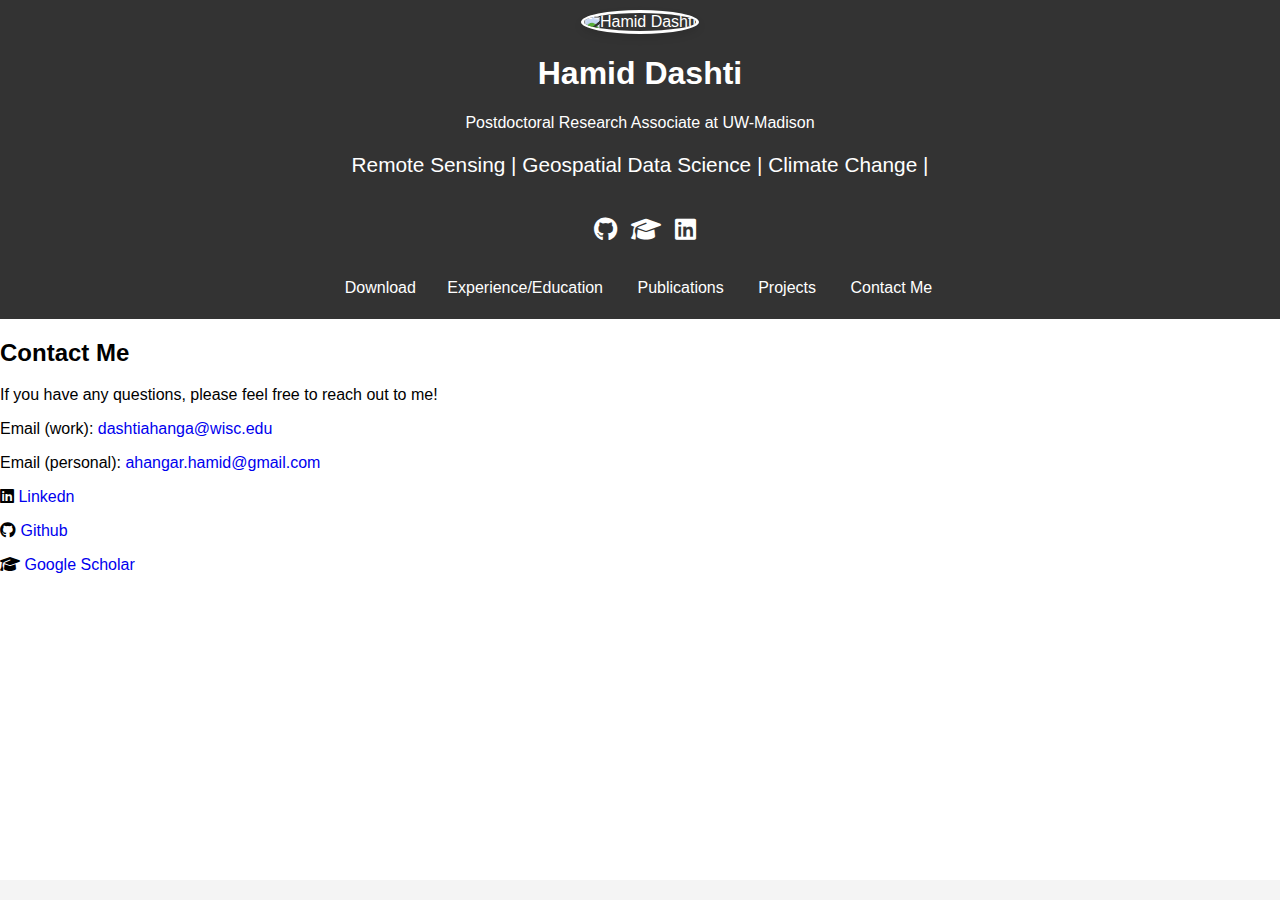
==== pages/contact.html @ 3af04557 "added contact me" ====
<!DOCTYPE html>
<html lang="en">
  <head>
    <meta charset="UTF-8" />
    <meta name="viewport" content="width=device-width, initial-scale=1.0" />
    <title>Contact - Hamid Dashti</title>
    <link
      rel="stylesheet"
      href="https://cdnjs.cloudflare.com/ajax/libs/font-awesome/6.4.0/css/all.min.css"
    />
    <link rel="stylesheet" href="../styles/styles.css" />
    <link
      href="https://fonts.googleapis.com/css2?family=Roboto:wght@400;700&display=swap"
      rel="stylesheet"
    />
  </head>
  <body>
    <header>
      <div class="profile-header">
        <div class="image-container">
          <img
            src="../images/profile.png"
            alt="Hamid Dashti"
            class="profile-image"
          />
        </div>
        <div class="header-content">
          <h1>Hamid Dashti</h1>

          <p class="introduction">
            Postdoctoral Research Associate at UW-Madison
            <span class="skills"
              >Remote Sensing | Geospatial Data Science | Climate Change |
            </span>
          </p>

          <div class="social-links">
            <a
              href="https://github.com/your_username"
              target="_blank"
              class="social-link"
            >
              <i class="fab fa-github"></i>
            </a>
            <a
              href="https://scholar.google.com/citations?user=your_id"
              target="_blank"
              class="social-link"
            >
              <i class="fas fa-graduation-cap"></i>
            </a>
            <a
              href="https://linkedin.com/in/your_username"
              target="_blank"
              class="social-link"
            >
              <i class="fab fa-linkedin"></i>
            </a>
          </div>
        </div>
      </div>
      <nav>
        <div class="dropdown">
          <button class="dropbtn">Download</button>
          <div class="dropdown-content">
            <a href="path_to_resume.pdf" download>Resume</a>
            <a href="path_to_cv.pdf" download>CV</a>
          </div>
        </div>
        <a href="../pages/experience-education.html">Experience/Education</a>
        <a href="../pages/publications.html">Publications</a>
        <a href="../pages/projects.html">Projects</a>
        <a href="../pages/contact.html">Contact Me</a>
      </nav>
    </header>

    <main>
      <section class="contact-section">
        <h2>Contact Me</h2>
        <p>If you have any questions, please feel free to reach out to me!</p>
        <div class="contact-links">
          <p>
            Email (work):
            <a href="mailto:dashtiahanga@wisc.edu">dashtiahanga@wisc.edu</a>
          </p>

          <p>
            Email (personal):
            <a href="mailto:ahangar.hamid@gmail.com">ahangar.hamid@gmail.com</a>
          </p>

          <p>
            <i class="fab fa-linkedin"></i>
            <a href="https://www.linkedin.com/in/hamid-dashti-6274a4a4/"
              >Linkedn</a
            >
          </p>

          <p>
            <i class="fab fa-github"></i>
            <a href="https://github.com/hamiddashti">Github</a>
          </p>

          <p>
            <i class="fas fa-graduation-cap"></i>
            <a
              href="https://scholar.google.com/citations?user=4PNlO6kAAAAJ&hl=en"
              >Google Scholar</a
            >
          </p>
        </div>
      </section>
    </main>

    <footer>
      <!-- Your existing footer here -->
    </footer>
  </body>
</html>
---- styles/styles.css ----
body {
  font-family: Arial, sans-serif;
  margin: 0;
  padding: 0;
}

header {
  background-color: #333;
  color: white;
  padding: 10px 0;
  text-align: center;
}
.header-content {
  margin-bottom: 1px;
}

.skills {
  display: block; /* Makes the span behave like a block-level element */
  font-size: 1.3em; /* Adjust as needed to make the font larger */
  margin-top: 1em; /* Adds some space between the two lines */
}

.introduction {
  text-align: center;
  margin-bottom: 20px;
  margin-top: 1px;
}

nav a {
  margin: 0 15px;
  color: white;
  text-decoration: none;
}

footer {
  position: fixed;
  bottom: 0;
  width: 100%;
  background-color: #f4f4f4;
  text-align: center;
  padding: 10px 0;
}

footer a {
  margin: 0 15px;
  color: #333;
  text-decoration: none;
}

@media screen and (max-width: 768px) {
  nav,
  footer {
    text-align: center;
    display: block;
  }
}
/* ... existing styles ... */

.social-link i {
  margin-top: 20px;
  margin-left: 10px;
  margin-bottom: 25px;
  font-size: 24px; /* Adjust size if needed */
  vertical-align: middle;
  color: white; /* You can change this to any color you desire */
}
/* ... remaining styles ... */
a {
  text-decoration: none;
}

.social-media-logos {
  position: absolute;
  bottom: 0;
  left: 0;
}

/* Dropdown Button */
.dropbtn {
  background-color: #333; /* A green background */
  color: white;
  padding: 12px;
  font-size: 16px;
  border: none;
  cursor: pointer;
  transition: background-color 0.3s ease; /* Smooth background transition */
}

/* The container <div> - needed to position the dropdown content */
.dropdown {
  position: relative;
  display: inline-block;
}

/* Dropdown Content (Hidden by Default) */
.dropdown-content {
  display: none;
  position: absolute;
  background-color: white;
  min-width: 160px;
  box-shadow: 0 8px 16px 0 rgba(0, 0, 0, 0.2);
  border-radius: 4px; /* Rounded corners */
  overflow: hidden; /* Ensures the rounded corners are maintained */
  opacity: 0;
  visibility: hidden;
  transform: translateY(20px); /* Starts the menu a bit lower */
  transition: all 0.3s ease; /* Smooth transition for other properties */
}

/* Links inside the dropdown */
.dropdown-content a {
  color: black;
  padding: 12px 16px;
  text-decoration: none;
  display: block;
  transition: background-color 0.2s; /* Smooth transition for hover effect */
}

/* Change color of dropdown links on hover */
.dropdown-content a:hover {
  background-color: #ddd;
}

/* Show the dropdown menu on hover */
.dropdown:hover .dropdown-content {
  display: block;
  opacity: 1; /* Fully opaque */
  visibility: visible;
  transform: translateY(0px); /* Resets to original position */
}

/* Responsive adjustments might be necessary here depending on the rest of your design */
@media screen and (max-width: 768px) {
  .dropdown-content {
    position: relative; /* Adjusts position for mobile devices */
  }
}

/* End of New Styles */

.image-container {
  display: flex;
  justify-content: center; /* Center image in the container */
  align-items: center; /* Center image vertically */
  margin-bottom: 20px; /* Add some spacing below the image */
}

.profile-image {
  max-width: 200px; /* Maximum width of your photo */
  border-radius: 50%; /* Make the image round */
  border: 3px solid white; /* Optional: Add a border around your photo */
  box-shadow: 0 4px 8px rgba(0, 0, 0, 0.1); /* Optional: Add a subtle shadow */
}

.summary {
  text-align: left;
  margin-bottom: 16px;
  margin-left: 100px;
  margin-right: 100px;
  font-size: 16px;
  font-family: "Roboto", sans-serif;
}

/* ... Skills ... */
.skills-section {
  margin-top: 2rem;
  padding: 1rem;
  background-color: #f5f5f5; /* Light gray background */
}

.skills-section h2 {
  margin-bottom: 1rem;
}

.skills-list {
  list-style-type: none; /* Remove default list styling */
  padding: 0;
}

.skills-list li {
  padding: 0.5rem 0;
  font-size: 1rem;
  line-height: 1.6;
}

/* You might want to add media queries for responsiveness */
@media (max-width: 768px) {
  .skills-section {
    padding: 0.5rem;
  }
}
/* ... End of Skills ... */
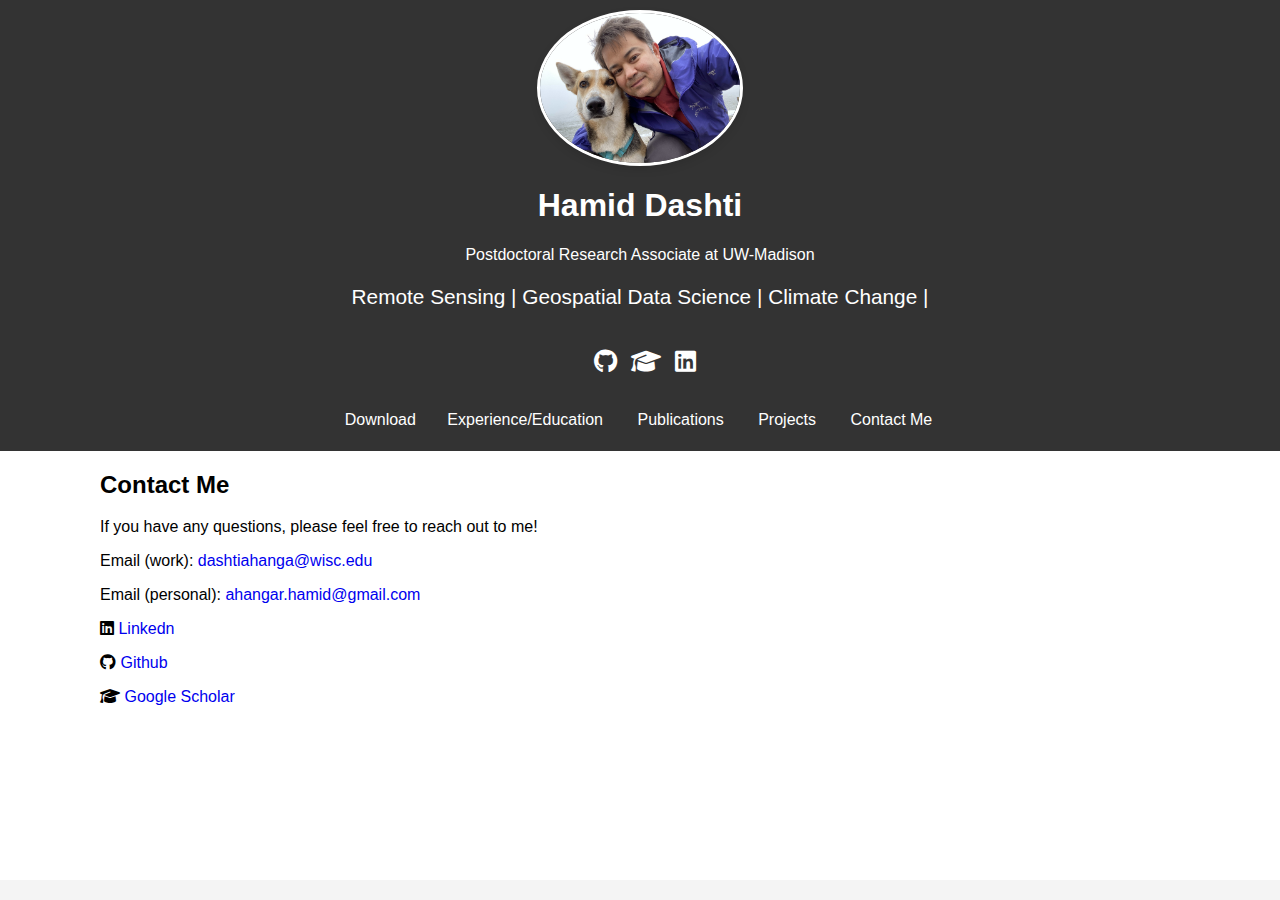
==== commit 9a2d8ab9: "modified the publication list" ====
--- a/pages/contact.html
+++ b/pages/contact.html
@@ -19,13 +19,13 @@
       <div class="profile-header">
         <div class="image-container">
           <img
-            src="../images/profile.png"
+            src="../images/profile_resized.jpeg"
             alt="Hamid Dashti"
             class="profile-image"
           />
         </div>
         <div class="header-content">
-          <h1>Hamid Dashti</h1>
+          <h1><a href="../index.html" class="hidden-link">Hamid Dashti</a></h1>
 
           <p class="introduction">
             Postdoctoral Research Associate at UW-Madison
@@ -36,21 +36,21 @@
 
           <div class="social-links">
             <a
-              href="https://github.com/your_username"
+              href="https://github.com/hamiddashti"
               target="_blank"
               class="social-link"
             >
               <i class="fab fa-github"></i>
             </a>
             <a
-              href="https://scholar.google.com/citations?user=your_id"
+              href="https://scholar.google.com/citations?user=4PNlO6kAAAAJ&hl=en"
               target="_blank"
               class="social-link"
             >
               <i class="fas fa-graduation-cap"></i>
             </a>
             <a
-              href="https://linkedin.com/in/your_username"
+              href="https://linkedin.com/in/hamid-dashti-6274a4a4/"
               target="_blank"
               class="social-link"
             >
--- a/styles/styles.css
+++ b/styles/styles.css
@@ -190,3 +190,39 @@
   }
 }
 /* ... End of Skills ... */
+
+/* Hidden Links */
+.hidden-link {
+  text-decoration: none; /* Removes the underline from links */
+  color: white; /* Sets the color to white */
+  /* If your background isn't white and you want the text to match the rest of the page you might use color: inherit; */
+}
+/* ... End of Hidden Links ... */
+
+/* ... section styles ... */
+.section {
+  margin-left: 100px;
+  margin-right: 100px;
+}
+
+/*... Timeline ...*/
+.timeline {
+  margin-left: 100px;
+  margin-bottom: 100px;
+}
+/* ... End of Timeline ... */
+
+/* ... contact-section ... */
+.contact-section {
+  margin-left: 100px;
+  margin-right: 100px;
+  margin-bottom: 100px;
+}
+/* ... End of contact-section ... */
+
+/* ... Publications ... */
+.publications {
+  margin-left: 100px;
+  margin-right: 100px;
+  margin-bottom: 100px;
+}
